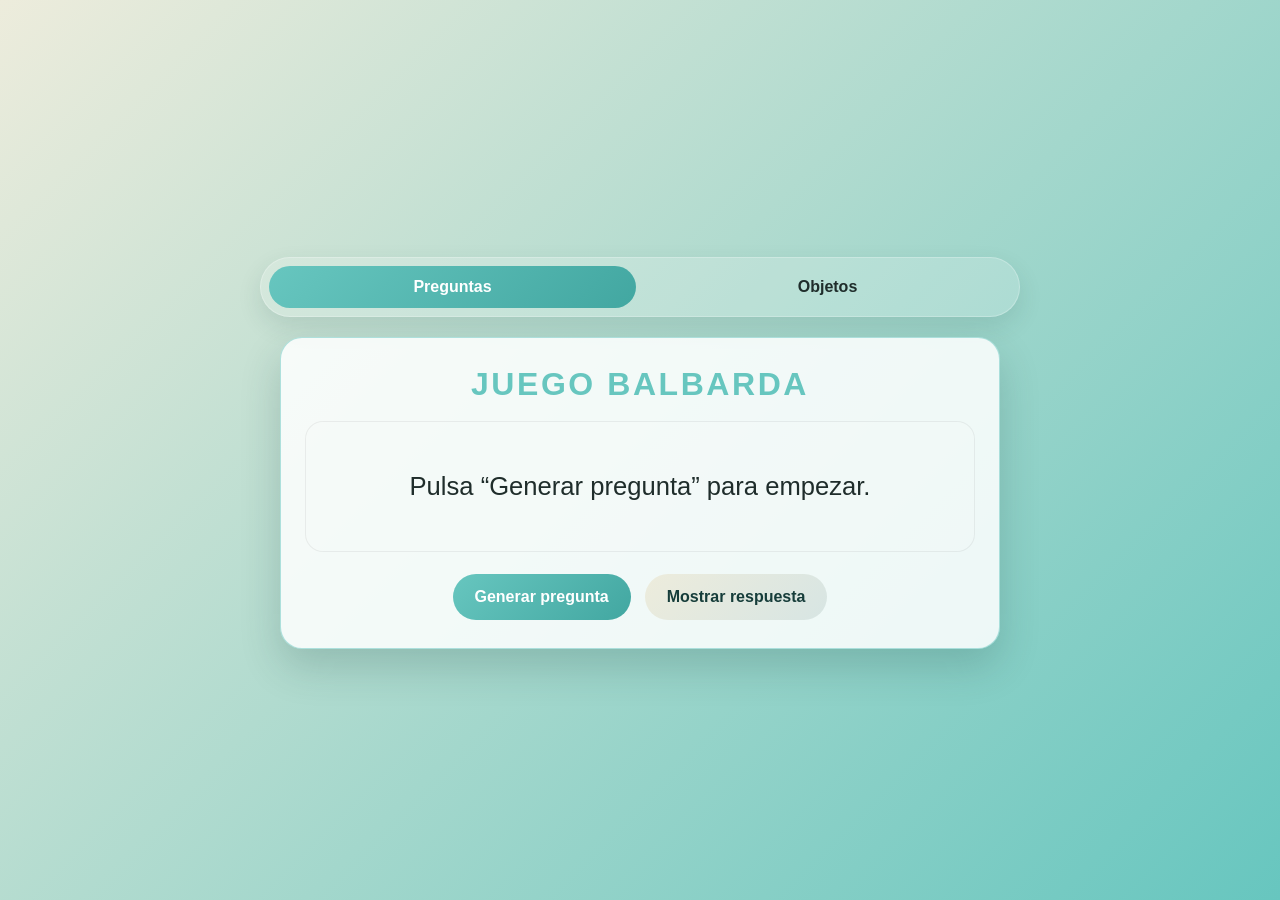
==== index.html @ 9f887f1f "Initial commit" ====
<!DOCTYPE html>
<html lang="es">
  <head>
    <meta charset="UTF-8" />
    <meta name="viewport" content="width=device-width, initial-scale=1.0" />
    <title>Juego de Preguntas Numéricas</title>
    <style>
      :root {
        --bg-1: #edecdc;
        --bg-2: #67c6bf;
        --card: rgba(255, 255, 255, 0.85);
        --card-border: rgba(103, 198, 191, 0.5);
        --text: #1f2d2b;
        --primary: #67c6bf;
        --primary-dark: #42a7a1;
        --secondary: #edecdc;
        --success: #2c7a74;
        --shadow: rgba(27, 63, 60, 0.2);
      }

      * { box-sizing: border-box; }

      html, body {
        margin: 0;
        min-height: 100%;
        height: 100%;
        font-family: Arial, Helvetica, sans-serif;
      }

      body {
        display: flex;
        flex-direction: column;
        align-items: center;
        justify-content: center;
        background: linear-gradient(135deg, var(--bg-1) 0%, var(--bg-2) 100%);
        color: var(--text);
      }

      .topbar {
        width: min(90vw, 760px);
        margin-top: 26px;
      }

      .top-nav {
        background: rgba(255, 255, 255, 0.18);
        border: 1px solid rgba(255, 255, 255, 0.24);
        border-radius: 999px;
        padding: 8px;
        display: flex;
        gap: 8px;
        box-shadow: 0 10px 24px rgba(27, 63, 60, 0.12);
      }

      .nav-link {
        flex: 1;
        text-align: center;
        text-decoration: none;
        color: var(--text);
        font-weight: 700;
        padding: 12px 16px;
        border-radius: 999px;
        transition: all 0.2s ease;
      }

      .nav-link.active {
        background: linear-gradient(135deg, var(--primary), var(--primary-dark));
        color: #fff;
      }

      .app {
        width: min(90vw, 760px);
        padding: 20px;
      }

      .game-card {
        background: var(--card);
        border: 1px solid var(--card-border);
        border-radius: 22px;
        padding: 28px 24px;
        box-shadow: 0 18px 40px var(--shadow);
      }

      .label {
        margin: 0 0 18px;
        text-align: center;
        font-size: 2rem;
        letter-spacing: 0.08em;
        text-transform: uppercase;
        color: var(--primary);
      }

      .question-box,
      .answer-box {
        border-radius: 18px;
        padding: 20px 18px;
        background: rgba(255, 255, 255, 0.08);
        border: 1px solid rgba(0, 0, 0, 0.06);
        transition: all 0.35s ease;
      }

      .question-box {
        min-height: 110px;
        display: flex;
        align-items: center;
        justify-content: center;
        text-align: center;
        font-size: clamp(1.1rem, 2vw, 1.6rem);
        line-height: 1.5;
      }

      .answer-box {
        margin-top: 18px;
        display: flex;
        flex-direction: column;
        gap: 8px;
        background: rgba(126, 240, 184, 0.08);
        border-color: rgba(126, 240, 184, 0.22);
        color: var(--success);
      }

      .answer-box span {
        font-size: 0.8rem;
        letter-spacing: 0.08em;
        text-transform: uppercase;
      }

      #answerText {
        font-size: clamp(1.3rem, 2.5vw, 2.2rem);
      }

      .hidden {
        display: none;
      }

      .actions {
        margin-top: 22px;
        display: flex;
        gap: 14px;
        justify-content: center;
        flex-wrap: wrap;
      }

      button {
        border: none;
        border-radius: 999px;
        padding: 14px 22px;
        font-size: 1rem;
        font-weight: 700;
        cursor: pointer;
        transition: transform 0.18s ease;
      }

      button:hover { transform: translateY(-1px); }
      button:active { transform: translateY(0); }

      .primary {
        background: linear-gradient(135deg, var(--primary), var(--primary-dark));
        color: #fff;
      }

      .secondary {
        background: linear-gradient(135deg, var(--secondary), #d7e5e3);
        color: #163d3a;
      }

      @media (max-width: 480px) {
        .top-nav { gap: 6px; }
        .nav-link { padding: 10px 12px; font-size: 0.92rem; }
        .actions { flex-direction: column; }
        button { width: 100%; }
      }
    </style>
  </head>
  <body>
    <header class="topbar">
      <nav class="top-nav" aria-label="Navegación principal">
        <a class="nav-link active" href="index.html">Preguntas</a>
        <a class="nav-link" href="objetos.html">Objetos</a>
      </nav>
    </header>

    <main class="app">
      <div class="game-card">
        <h1 class="label">Juego balbarda</h1>

        <div class="question-box">
          <p id="questionText">Pulsa “Generar pregunta” para empezar.</p>
        </div>

        <div class="answer-box hidden" id="answerBox">
          <span>Respuesta:</span>
          <strong id="answerText">0</strong>
        </div>

        <div class="actions">
          <button id="generateBtn" class="primary">Generar pregunta</button>
          <button id="showAnswerBtn" class="secondary">Mostrar respuesta</button>
        </div>
      </div>
    </main>

    <script>
      function buildQuestionBank() {
        const pools = {
          historia: [
            { question: '¿En qué año cayó el Imperio Romano de Occidente?', answer: 476, unit: 'año' },
            { question: '¿En qué año terminó la Primera Guerra Mundial?', answer: 1918, unit: 'año' },
            { question: '¿En qué año comenzó la Revolución Francesa?', answer: 1789, unit: 'año' },
            { question: '¿En qué año cayó el Muro de Berlín?', answer: 1989, unit: 'año' },
            { question: '¿En qué año se descubrió América?', answer: 1492, unit: 'año' },
            { question: '¿En qué año terminó la Segunda Guerra Mundial?', answer: 1945, unit: 'año' },
            { question: '¿En qué año se fundó Roma?', answer: 753, unit: 'año' },
            { question: '¿En qué año se inauguró el Canal de Suez?', answer: 1869, unit: 'año' },
            { question: '¿En qué año se celebró el primer Mundial de Fútbol?', answer: 1930, unit: 'año' },
            { question: '¿En qué año se proclamó la Independencia de México?', answer: 1821, unit: 'año' }
          ],
          curiosidades: [
            { question: '¿Cuántos continentes hay en el mundo?', answer: 7, unit: 'continentes' },
            { question: '¿Cuántos planetas tiene el sistema solar?', answer: 8, unit: 'planetas' },
            { question: '¿Cuántas letras tiene el alfabeto español?', answer: 27, unit: 'letras' },
            { question: '¿Cuántas patas tiene una araña?', answer: 8, unit: 'patas' },
            { question: '¿Cuántos jugadores forman un equipo de fútbol en el campo?', answer: 11, unit: 'jugadores' },
            { question: '¿Cuántos lados tiene un octágono?', answer: 8, unit: 'lados' },
            { question: '¿Cuántos países tiene Europa?', answer: 44, unit: 'países' },
            { question: '¿Cuántos países forman la Unión Europea?', answer: 27, unit: 'países' },
            { question: '¿Cuántos huesos tiene el cuerpo humano adulto?', answer: 206, unit: 'huesos' },
            { question: '¿Cuántas horas tiene un día?', answer: 24, unit: 'horas' }
          ],
          geografia: [
            { question: '¿Cuántos kilómetros mide la circunferencia ecuatorial de la Tierra?', answer: 40075, unit: 'km' },
            { question: '¿Cuántos metros mide la altura del Everest?', answer: 8848, unit: 'm' },
            { question: '¿Cuántos kilómetros de longitud tiene el río Amazonas aproximadamente?', answer: 6992, unit: 'km' },
            { question: '¿Cuántos metros de profundidad tiene el punto más profundo del océano?', answer: 10994, unit: 'm' },
            { question: '¿Cuántos kilómetros mide la frontera terrestre de España?', answer: 1920, unit: 'km' },
            { question: '¿Cuántos kilómetros mide la longitud de la Gran Muralla China?', answer: 21196, unit: 'km' },
            { question: '¿Cuántos kilómetros mide la frontera entre España y Francia?', answer: 623, unit: 'km' },
            { question: '¿Cuántos metros de altitud tiene el monte Kilimanjaro?', answer: 5895, unit: 'm' },
            { question: '¿Cuántos metros de altura tiene la Torre Eiffel?', answer: 330, unit: 'm' },
            { question: '¿Cuántos millones de habitantes tiene la población mundial aproximadamente?', answer: 8000, unit: 'millones' }
          ],
          ciencia: [
            { question: '¿Cuál es el número atómico del hidrógeno?', answer: 1, unit: 'unidad' },
            { question: '¿Cuántos elementos tiene la tabla periódica actualmente?', answer: 118, unit: 'elementos' },
            { question: '¿Cuál es la velocidad de la luz en el vacío?', answer: 299792458, unit: 'm/s' },
            { question: '¿Cuántos cromosomas tiene un ser humano?', answer: 46, unit: 'cromosomas' },
            { question: '¿Cuántas caras tiene un cubo?', answer: 6, unit: 'caras' },
            { question: '¿Cuántas arestas tiene un cubo?', answer: 12, unit: 'aristas' },
            { question: '¿Cuántas fases tiene la luna?', answer: 8, unit: 'fases' },
            { question: '¿Cuántos lados tiene un hexágono?', answer: 6, unit: 'lados' },
            { question: '¿Cuál es la temperatura normal del cuerpo humano en grados Celsius?', answer: 37, unit: '°C' },
            { question: '¿Cuántos gramos tiene un kilogramo?', answer: 1000, unit: 'g' }
          ],
          matematicas: [
            { question: '¿Cuánto es 12 × 15?', answer: 180, unit: 'unidades' },
            { question: '¿Cuánto es 27 × 9?', answer: 243, unit: 'unidades' },
            { question: '¿Cuánto es 64 ÷ 8?', answer: 8, unit: 'unidades' },
            { question: '¿Cuánto es 18²?', answer: 324, unit: 'unidades' },
            { question: '¿Cuánto es 13 × 13?', answer: 169, unit: 'unidades' },
            { question: '¿Cuánto es 24 × 12?', answer: 288, unit: 'unidades' },
            { question: '¿Cuánto es 9³?', answer: 729, unit: 'unidades' },
            { question: '¿Cuánto es 17 × 19?', answer: 323, unit: 'unidades' },
            { question: '¿Cuánto es 125 ÷ 5?', answer: 25, unit: 'unidades' },
            { question: '¿Cuánto es 21 × 14?', answer: 294, unit: 'unidades' }
          ]
        };

        const banks = [];
        Object.values(pools).forEach(pool => {
          pool.forEach(item => banks.push(item));
        });

        return banks;
      }

      const questions = buildQuestionBank();
      const questionText = document.getElementById('questionText');
      const answerText = document.getElementById('answerText');
      const answerBox = document.getElementById('answerBox');
      const generateBtn = document.getElementById('generateBtn');
      const showAnswerBtn = document.getElementById('showAnswerBtn');
      let currentQuestion = null;

      function pickRandomQuestion() {
        const randomIndex = Math.floor(Math.random() * questions.length);
        currentQuestion = questions[randomIndex];
        questionText.textContent = currentQuestion.question;
        answerBox.classList.add('hidden');
        answerText.textContent = '0';
      }

      function showAnswer() {
        if (!currentQuestion) {
          questionText.textContent = 'Primero genera una pregunta para poder ver la respuesta.';
          return;
        }

        answerText.textContent = `${currentQuestion.answer.toLocaleString()} ${currentQuestion.unit}`;
        answerBox.classList.remove('hidden');
      }

      generateBtn.addEventListener('click', pickRandomQuestion);
      showAnswerBtn.addEventListener('click', showAnswer);
    </script>
  </body>
</html>
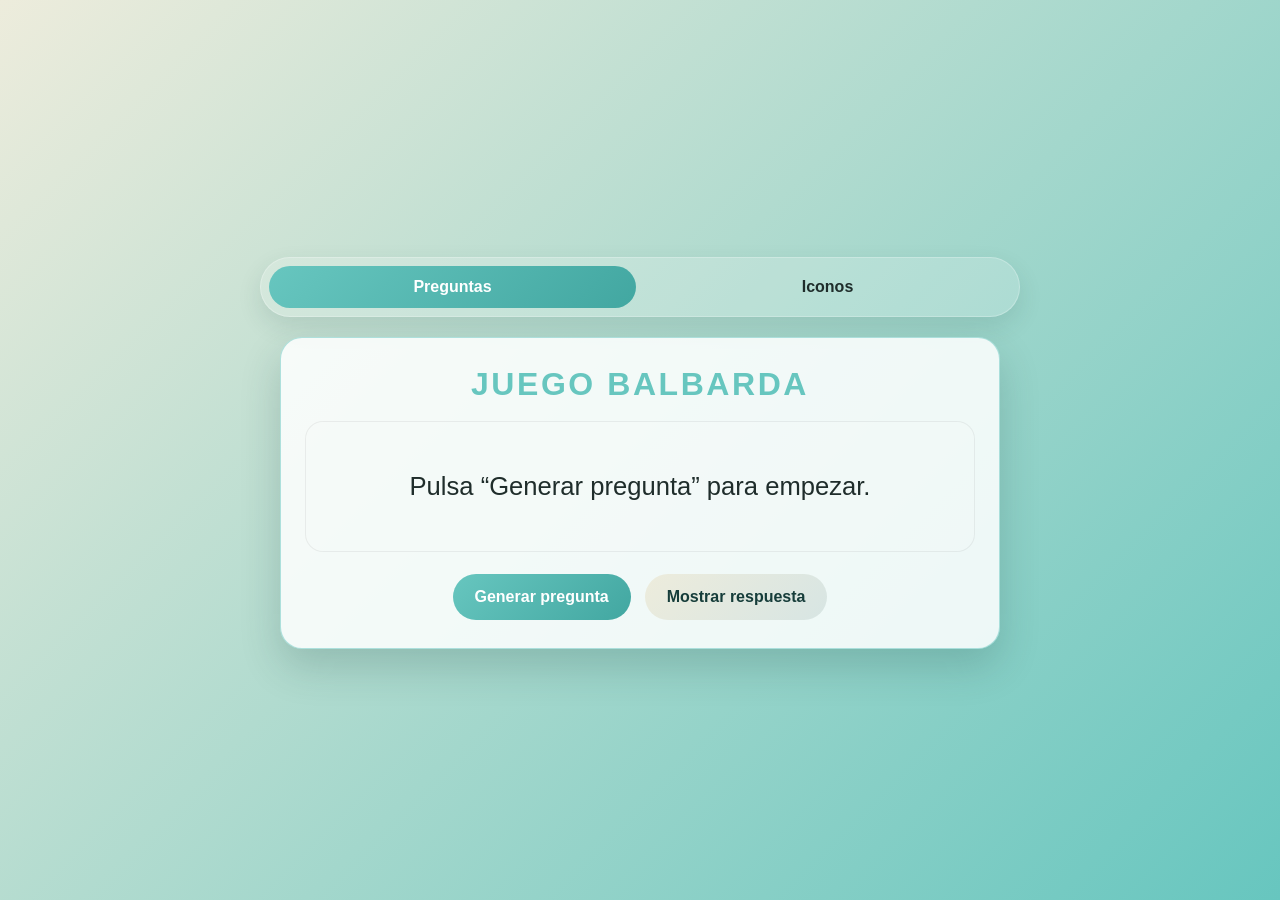
==== commit d50dd208: "cambio nombre togle" ====
--- a/index.html
+++ b/index.html
@@ -175,7 +175,7 @@
     <header class="topbar">
       <nav class="top-nav" aria-label="Navegación principal">
         <a class="nav-link active" href="index.html">Preguntas</a>
-        <a class="nav-link" href="objetos.html">Objetos</a>
+        <a class="nav-link" href="objetos.html">Iconos</a>
       </nav>
     </header>
 
